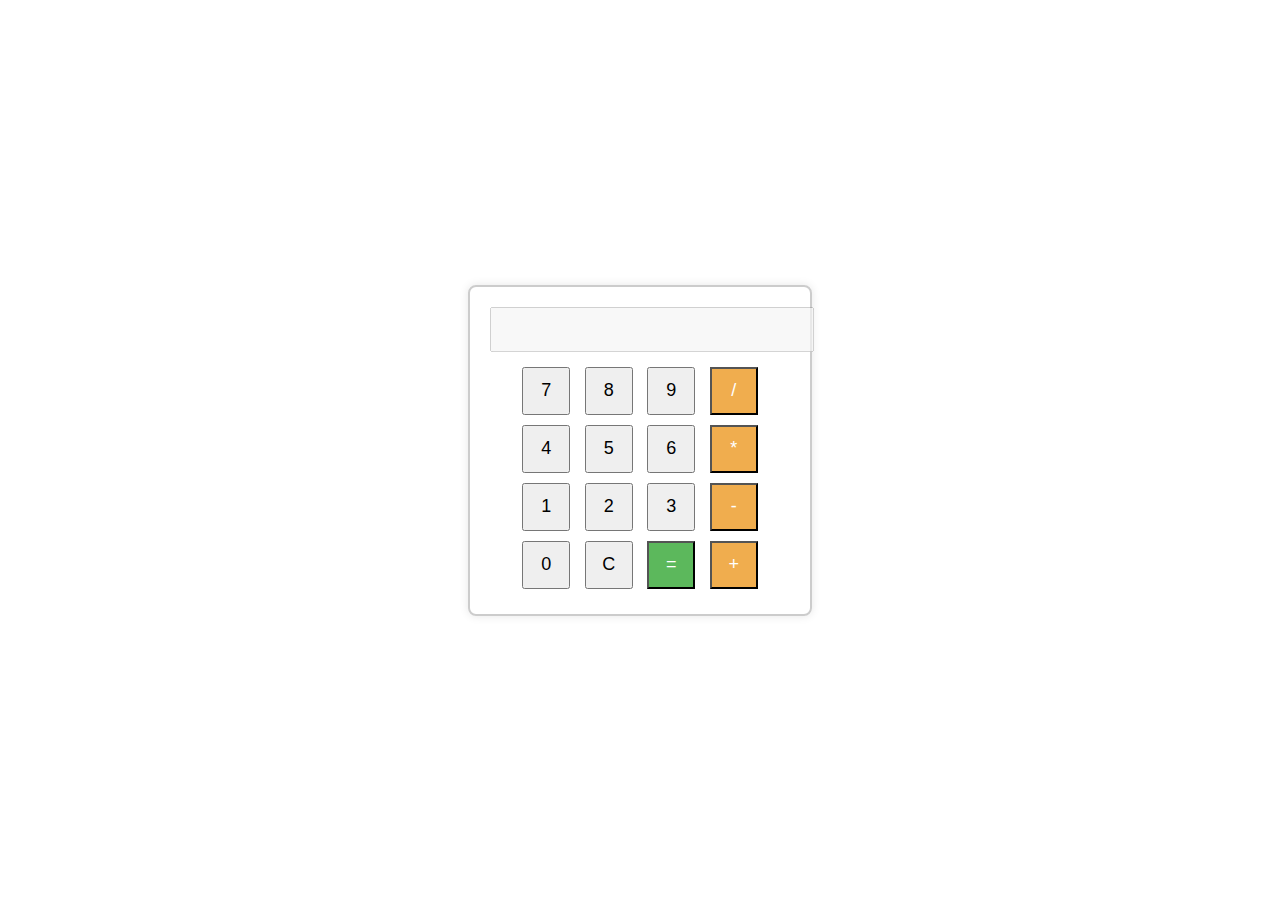
==== index.html @ fb38898f "calc" ====
<!DOCTYPE html>
<html lang="en">
<head>
  <meta charset="UTF-8">
  <meta name="viewport" content="width=device-width, initial-scale=1.0">
  <title>Simple Calculator</title>
  <style>
    body {
      font-family: 'Arial', sans-serif;
      display: flex;
      align-items: center;
      justify-content: center;
      height: 100vh;
      margin: 0;
    }

    #calculator {
      border: 2px solid #ccc;
      border-radius: 8px;
      padding: 20px;
      text-align: center;
      width: 300px;
      box-shadow: 0 0 10px rgba(0, 0, 0, 0.1);
    }

    input {
      width: 100%;
      margin-bottom: 10px;
      padding: 10px;
      font-size: 18px;
    }

    button {
      width: 48px;
      height: 48px;
      margin: 5px;
      font-size: 18px;
      cursor: pointer;
    }

    button.operator {
      background-color: #f0ad4e;
      color: #fff;
    }

    button.equal {
      background-color: #5cb85c;
      color: #fff;
    }
  </style>
</head>
<body>

  <div id="calculator">
    <input type="text" id="display" disabled>
    <br>
    <button id="btn7">7</button>
    <button id="btn8">8</button>
    <button id="btn9">9</button>
    <button class="operator" id="btnDiv">/</button>
    <br>
    <button id="btn4">4</button>
    <button id="btn5">5</button>
    <button id="btn6">6</button>
    <button class="operator" id="btnMul">*</button>
    <br>
    <button id="btn1">1</button>
    <button id="btn2">2</button>
    <button id="btn3">3</button>
    <button class="operator" id="btnSub">-</button>
    <br>
    <button id="btn0">0</button>
    <button id="btnClear">C</button>
    <button class="equal" id="btnEqual">=</button>
    <button class="operator" id="btnAdd">+</button>
  </div>

  <script>
    let calculationDone = false;

    const buttons = {
      'btn0': '0', 'btn1': '1', 'btn2': '2', 'btn3': '3',
      'btn4': '4', 'btn5': '5', 'btn6': '6', 'btn7': '7',
      'btn8': '8', 'btn9': '9', 'btnAdd': '+', 'btnSub': '-',
      'btnMul': '*', 'btnDiv': '/', 'btnClear': 'C', 'btnEqual': '='
    };
 
    
  </script>

</body>
</html>
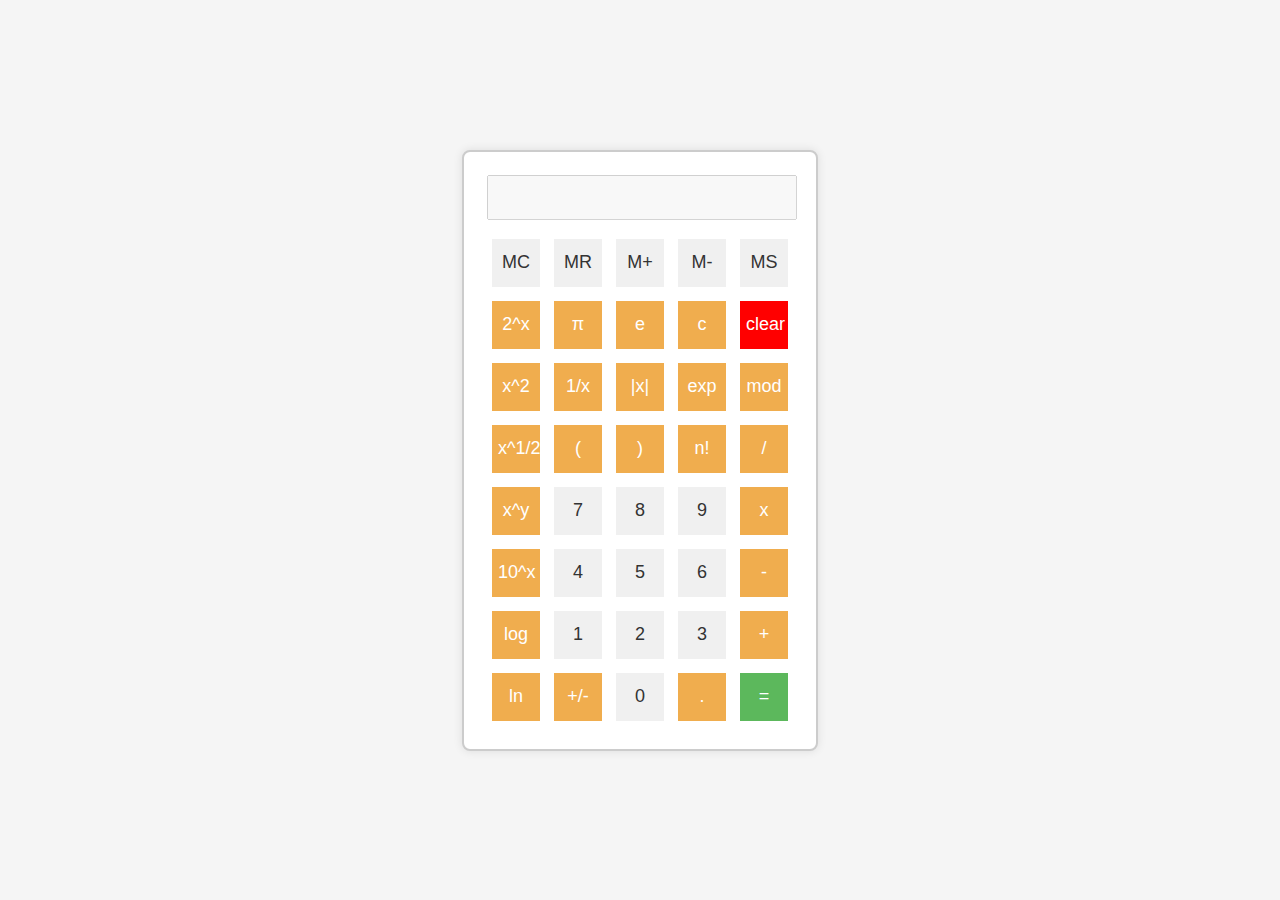
==== commit 50a4be0f: "Calc v2" ====
--- a/index.html
+++ b/index.html
@@ -1,92 +1,74 @@
 <!DOCTYPE html>
 <html lang="en">
 <head>
-  <meta charset="UTF-8">
-  <meta name="viewport" content="width=device-width, initial-scale=1.0">
-  <title>Simple Calculator</title>
-  <style>
-    body {
-      font-family: 'Arial', sans-serif;
-      display: flex;
-      align-items: center;
-      justify-content: center;
-      height: 100vh;
-      margin: 0;
-    }
-
-    #calculator {
-      border: 2px solid #ccc;
-      border-radius: 8px;
-      padding: 20px;
-      text-align: center;
-      width: 300px;
-      box-shadow: 0 0 10px rgba(0, 0, 0, 0.1);
-    }
-
-    input {
-      width: 100%;
-      margin-bottom: 10px;
-      padding: 10px;
-      font-size: 18px;
-    }
-
-    button {
-      width: 48px;
-      height: 48px;
-      margin: 5px;
-      font-size: 18px;
-      cursor: pointer;
-    }
-
-    button.operator {
-      background-color: #f0ad4e;
-      color: #fff;
-    }
-
-    button.equal {
-      background-color: #5cb85c;
-      color: #fff;
-    }
-  </style>
+    <meta charset="UTF-8">
+    <meta name="viewport" content="width=device-width, initial-scale=1.0">
+    <title>Scientific Calculator</title>
+    <link rel="stylesheet" href="styles.css">
 </head>
 <body>
+    <table id="calculator">
+        <tr>
+            <td colspan="5"><input type="text" id="screen" disabled></td>
+        </tr>
+        <tr>
+            <td><button onclick="memoryClear()" class="memory">MC</button></td>
+            <td><button onclick="memoryRecall()" class="memory">MR</button></td>
+            <td><button onclick="memoryAdd()" class="memory">M+</button></td>
+            <td><button onclick="memorySubtract()" class="memory">M-</button></td>
+            <td><button onclick="memoryStore()" class="memory">MS</button></td>
+        </tr>
+        <tr>
+            <td><button onclick="power()" class="operator">2^x</button></td>
+            <td><button onclick="appendToScreen(Math.PI)" class="operator">π</button></td>
+            <td><button onclick="appendToScreen(Math.E)" class="operator">e</button></td>
+            <td><button onclick="appendToScreen('c')" class="operator">c</button></td>
+            <td><button onclick="clearScreen()" class="clear">clear</button></td>
+        </tr>
+        <tr>
+            <td><button onclick="power()"class="operator">x^2</button></td>
+            <td><button onclick="appendToScreen('1/')"class="operator">1/x</button></td>
+            <td><button onclick="appendToScreen('Math.abs(')" class="operator">|x|</button></td>
+            <td><button onclick="appendToScreen('Math.exp(')" class="operator">exp</button></td>
+            <td><button onclick="appendToScreen('mod')" class="operator">mod</button></td>
+        </tr>
+        <tr>
+            <td><button onclick="squareRoot()"class="operator">x^1/2</button></td>
+            <td><button onclick="appendToScreen('(')" class="operator"> ( </button></td>
+            <td><button onclick="appendToScreen(')')" class="operator"> ) </button></td>
+            <td><button onclick="factorial()"class="operator">n!</button></td>
+            <td><button onclick="appendToScreen('/')" class="operator" >/</button></td>
+        </tr>
+        <tr>
+            <td><button onclick="appendToScreen('**')"class="operator">x^y</button></td>
+            <td><button onclick="appendToScreen('7')">7</button></td>
+            <td><button onclick="appendToScreen('8')">8</button></td>
+            <td><button onclick="appendToScreen('9')">9</button></td>
+            <td><button onclick="operation('*')" class="operator">x</button></td>
+        </tr>
+        <tr>
+            <td><button onclick="appendToScreen('10**')"class="operator">10^x</button></td>
+            <td><button onclick="appendToScreen('4')">4</button></td>
+            <td><button onclick="appendToScreen('5')">5</button></td>
+            <td><button onclick="appendToScreen('6')">6</button></td>
+            <td><button onclick="operation('-')" class="operator">-</button></td>
+        </tr>
+        <tr>
+            <td><button onclick="logarithm()"class="operator">log</button></td>
+            <td><button onclick="appendToScreen('1')">1</button></td>
+            <td><button onclick="appendToScreen('2')">2</button></td>
+            <td><button onclick="appendToScreen('3')">3</button></td>
+            <td><button onclick="operation('+' )" class="operator">+</button></td>
+        </tr>
+        <tr>
+            <td><button onclick="naturalLog()"class="operator"class="operator">ln</button></td>
+            <td><button onclick="toggleSign()"class="operator"class="operator">+/-</button></td>
+            <td><button onclick="appendToScreen('0')">0</button></td>
+            <td><button onclick="appendToScreen('.')"class="operator">.</button></td>
+            <td><button onclick="calculateResult()" class="equal">=</button></td>
+        </tr>
+    </table>
 
-  <div id="calculator">
-    <input type="text" id="display" disabled>
-    <br>
-    <button id="btn7">7</button>
-    <button id="btn8">8</button>
-    <button id="btn9">9</button>
-    <button class="operator" id="btnDiv">/</button>
-    <br>
-    <button id="btn4">4</button>
-    <button id="btn5">5</button>
-    <button id="btn6">6</button>
-    <button class="operator" id="btnMul">*</button>
-    <br>
-    <button id="btn1">1</button>
-    <button id="btn2">2</button>
-    <button id="btn3">3</button>
-    <button class="operator" id="btnSub">-</button>
-    <br>
-    <button id="btn0">0</button>
-    <button id="btnClear">C</button>
-    <button class="equal" id="btnEqual">=</button>
-    <button class="operator" id="btnAdd">+</button>
-  </div>
-
-  <script>
-    let calculationDone = false;
-
-    const buttons = {
-      'btn0': '0', 'btn1': '1', 'btn2': '2', 'btn3': '3',
-      'btn4': '4', 'btn5': '5', 'btn6': '6', 'btn7': '7',
-      'btn8': '8', 'btn9': '9', 'btnAdd': '+', 'btnSub': '-',
-      'btnMul': '*', 'btnDiv': '/', 'btnClear': 'C', 'btnEqual': '='
-    };
- 
-    
-  </script>
-
+    <script src="script.js"></script>
 </body>
 </html>
--- a/styles.css
+++ b/styles.css
@@ -0,0 +1,55 @@
+body {
+    font-family: 'Arial', sans-serif;
+    display: flex;
+    align-items: center;
+    justify-content: center;
+    height: 100vh;
+    margin: 0;
+    background-color: #f5f5f5; /* Light gray background */
+}
+
+#calculator {
+    border: 2px solid #ccc;
+    border-radius: 8px;
+    padding: 20px;
+    text-align: center;
+    width: 300px;
+    box-shadow: 0 0 10px rgba(0, 0, 0, 0.1);
+    background-color: #fff; /* White background */
+}
+
+input {
+    width: calc(100% - 20px); /* Adjusting for padding */
+    margin-bottom: 10px;
+    padding: 10px;
+    font-size: 18px;
+}
+
+button {
+    width: 48px;
+    height: 48px;
+    margin: 5px;
+    font-size: 18px;
+    cursor: pointer;
+    border: none;
+    background-color: #f0f0f0; /* Light gray button background */
+    color: #333; /* Dark gray button text color */
+}
+
+button.operator {
+    background-color: #f0ad4e; /* Orange operator button background */
+    color: #fff; /* White operator button text color */
+}
+
+button.clear {
+    background-color: #FF0000; /* Orange operator button background */
+    color: #fff; /* White operator button text color */
+}
+
+
+button.equal {
+    background-color: #5cb85c; /* Green equal button background */
+    color: #fff; /* White equal button text color */
+}
+
+ 
